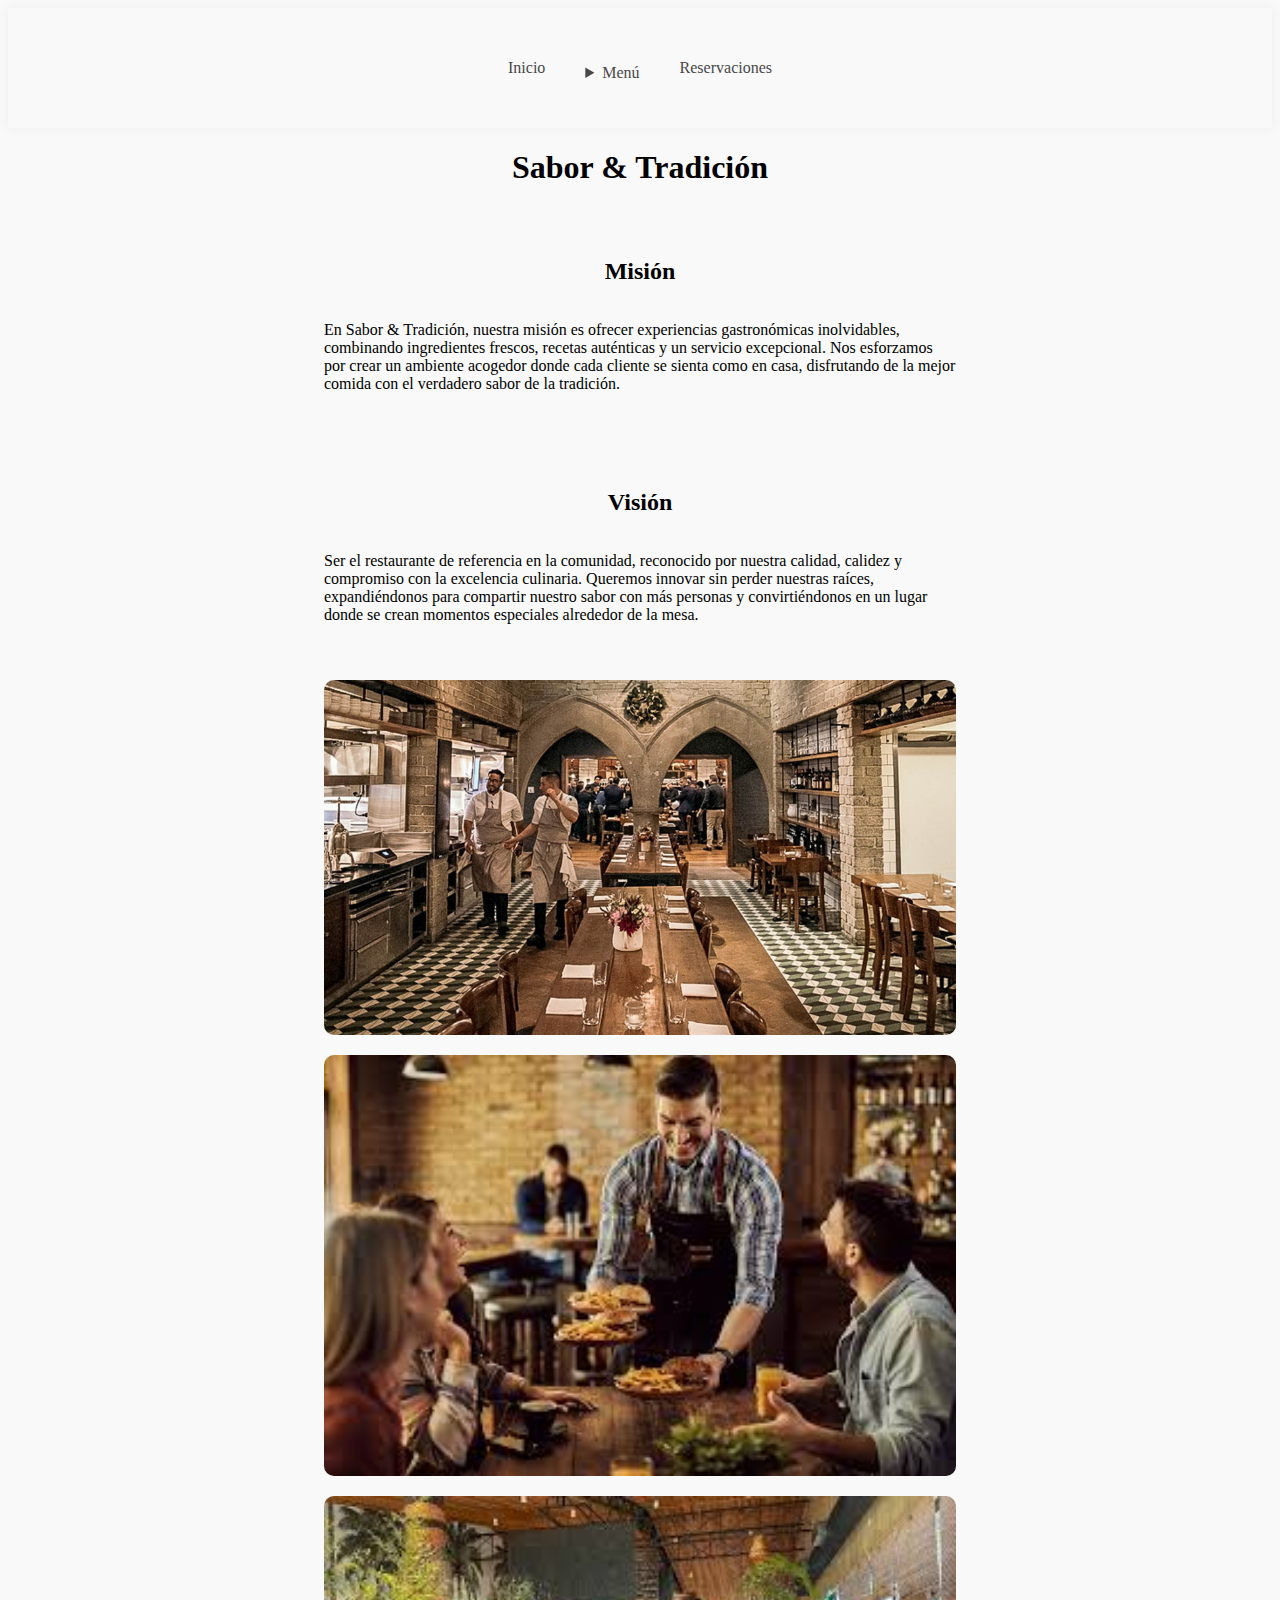
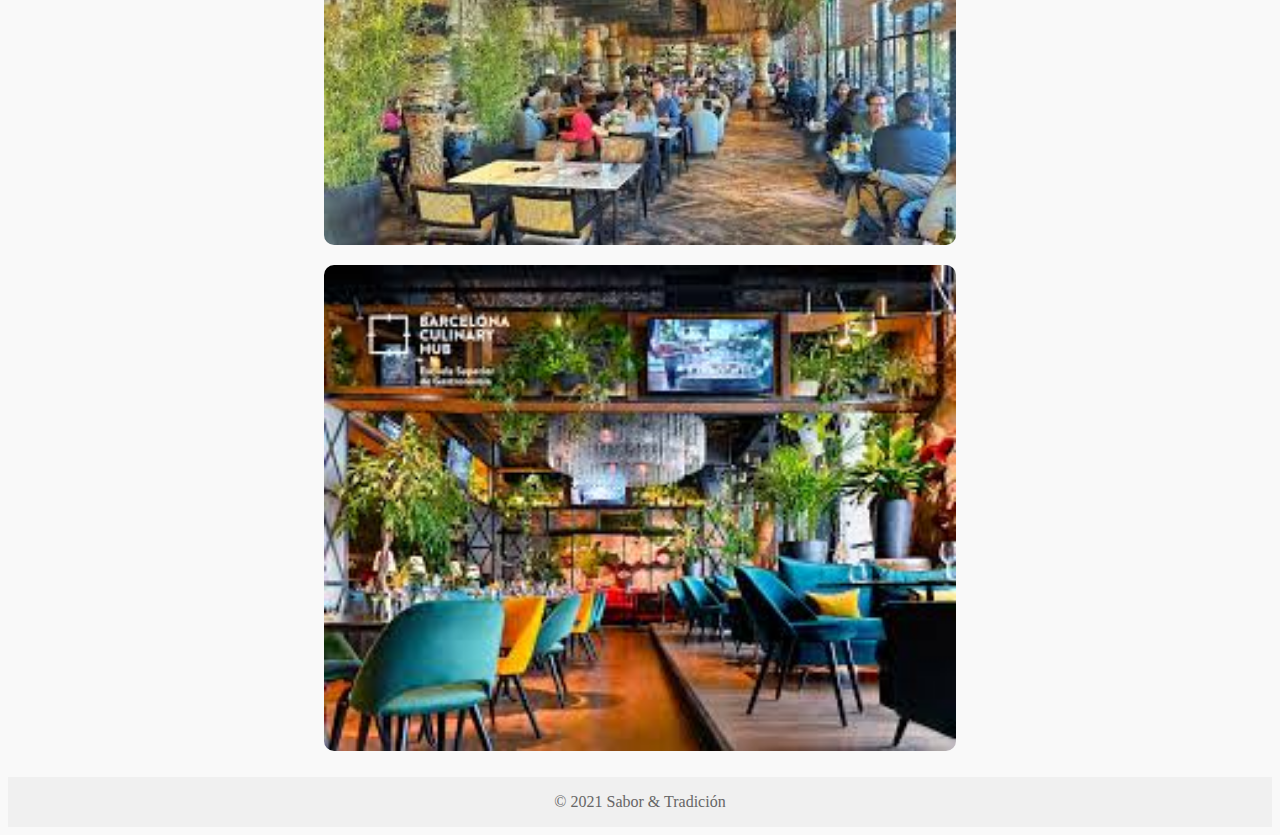
==== index.html @ 6455303a "commit-progreso-web" ====
<!DOCTYPE html>
<html lang="en">
<head>
    <meta charset="UTF-8">
    <meta name="viewport" content="width=device-width, initial-scale=1.0">
    <link rel="stylesheet" href="./assets/css/style.css"> 
    <link rel="stylesheet" href="style.css">  
    <title>Sabor & Tradición</title>
</head>
    <body>
        <nav class="nav">
            <ul>
                <li><a href="index.html">Inicio</a></li>
                <li>
                    <details>
                        <summary>Menú</summary>
                        <ul class="submenu">
                            <li><a href="./menu/postres.html">Postres</a></li>
                            <li><a href="entradas.html">Entradas</a></li>
                            <li><a href="platosfuertes.html">Platos Fuertes</a></li>
                    </details>
                </li>
                <li><a href="reservaciones.html">Reservaciones</a></li>
            </ul>
        </nav>
        <h1>Sabor & Tradición</h1>

        <div class="container-index">
            <h2>Misión</h2>
            <p>En Sabor & Tradición, nuestra misión 
                es ofrecer experiencias gastronómicas
                inolvidables, combinando ingredientes
                frescos, recetas auténticas y un servicio 
                excepcional. Nos esforzamos por crear un ambiente
                acogedor donde cada cliente se sienta como en casa,
                disfrutando de la mejor comida con el verdadero sabor
                de la tradición.</p>
        </div>

        <div class="container-index">
            <h2>Visión</h2>
            <p>Ser el restaurante de referencia en la comunidad, reconocido por nuestra calidad, calidez y compromiso con la excelencia culinaria. Queremos innovar sin perder nuestras raíces, expandiéndonos para compartir nuestro sabor con más personas y convirtiéndonos en un lugar donde se crean momentos especiales alrededor de la mesa.</p>
        </div>

        <div class="gallery">
            <img src="./assets/img/img1.jpg" alt="Gallery 1">
            <img src="./assets/img/img2.jpg" alt="Gallery 1">
            <img src="./assets/img/img3.jpg" alt="Gallery 1">
            <img src="./assets/img/img4.jpg" alt="Gallery 1">
        </div>

        <footer>
            <p>&copy; 2021 Sabor & Tradición</p>
        </footer>

    </body>     
</html>
---- assets/css/style.css ----
body{
    background-color: rgb(249, 249, 249);
    display: flex; 
    flex-direction: column;
    justify-content: center;
    align-items: center;
}


h1,h2{
    text-align: center;
}

.container-index{
    display: flex;
    flex-direction: column;
    justify-content: center;
    align-items: center;
    margin: 30px;
    max-width: 70%;
}

.nav {
    box-shadow: 0px 0px 10px 0px #ededed;
    width: 100%;
    display: flex;
    justify-content: center;
    align-items: center;
}

.nav:hover {
    box-shadow: 0px 0px 5px 0px #a7a7a7;

}

.nav ul{
    display: flex;
    flex-direction: row;
    align-items: center;
    color: white;
    padding: 10px;
}
.nav ul li{
    list-style: none;
    margin: 10px;
    padding: 10px;
    border-radius: 10px;
    
}

.nav ul li a,summary{
    text-decoration: none;
    color: rgb(72, 72, 72);
}

details .submenu{
    display: flex;
    flex-direction: column;
}

details:hover{
    background-color: #f1f1f100;
}

summary{
    margin-top: 10px;
}

.nav ul li:hover{
    background-color: #d3d3d333;
}

.gallery{
    display: flex;
    flex-direction: row;
    justify-content: center;
    align-items: center;
    flex-wrap: wrap;
}

.gallery img{
    width:80%;
    margin: 10px;
    border-radius: 10px;
}

footer{
    background-color: #eaeaea8f;
    color: rgb(102, 102, 102);
    display: flex;
    justify-content: center;
    align-items: center;
    width: 100%;
    height: 50px;
    bottom: 0;
    margin-top: 1rem;
}


@media(min-width: 1025px){
    .container-index{
        max-width: 50%;
    }
    
    .gallery img{
        width: 50%;
    }
}
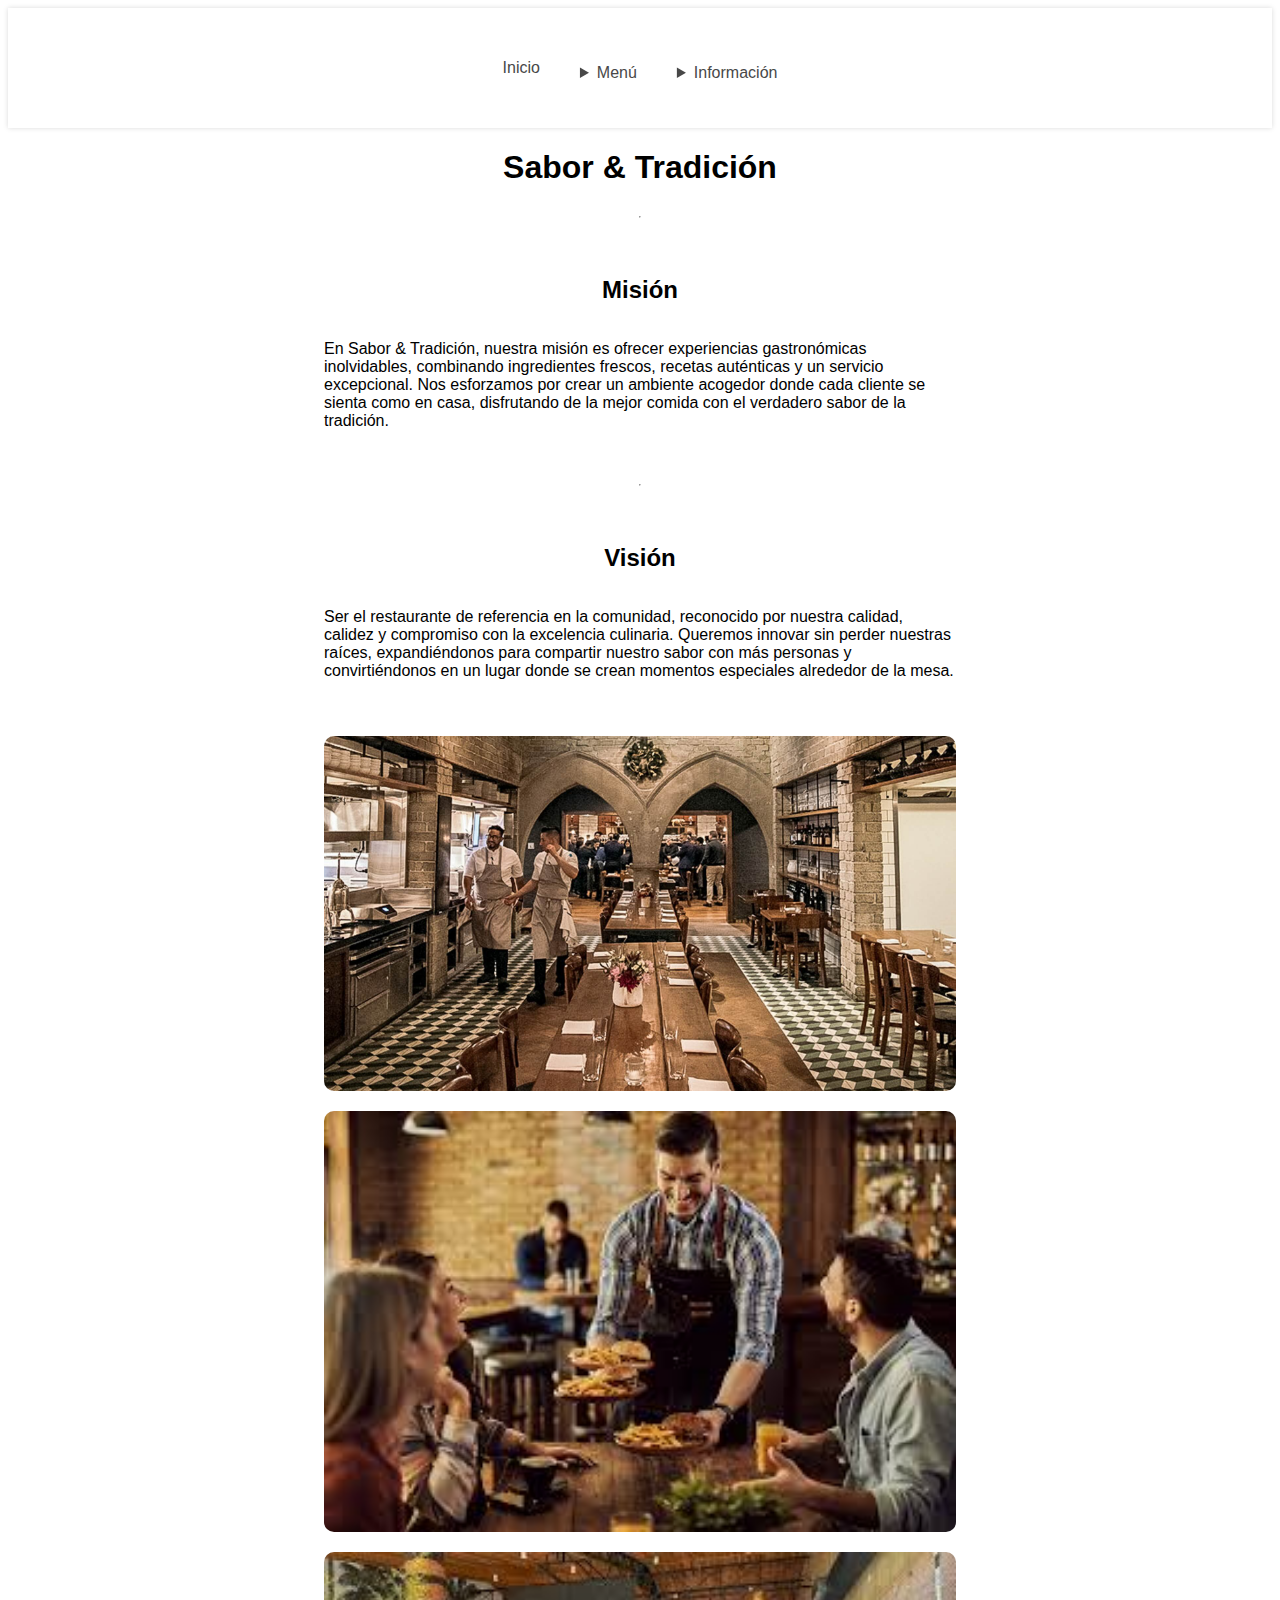
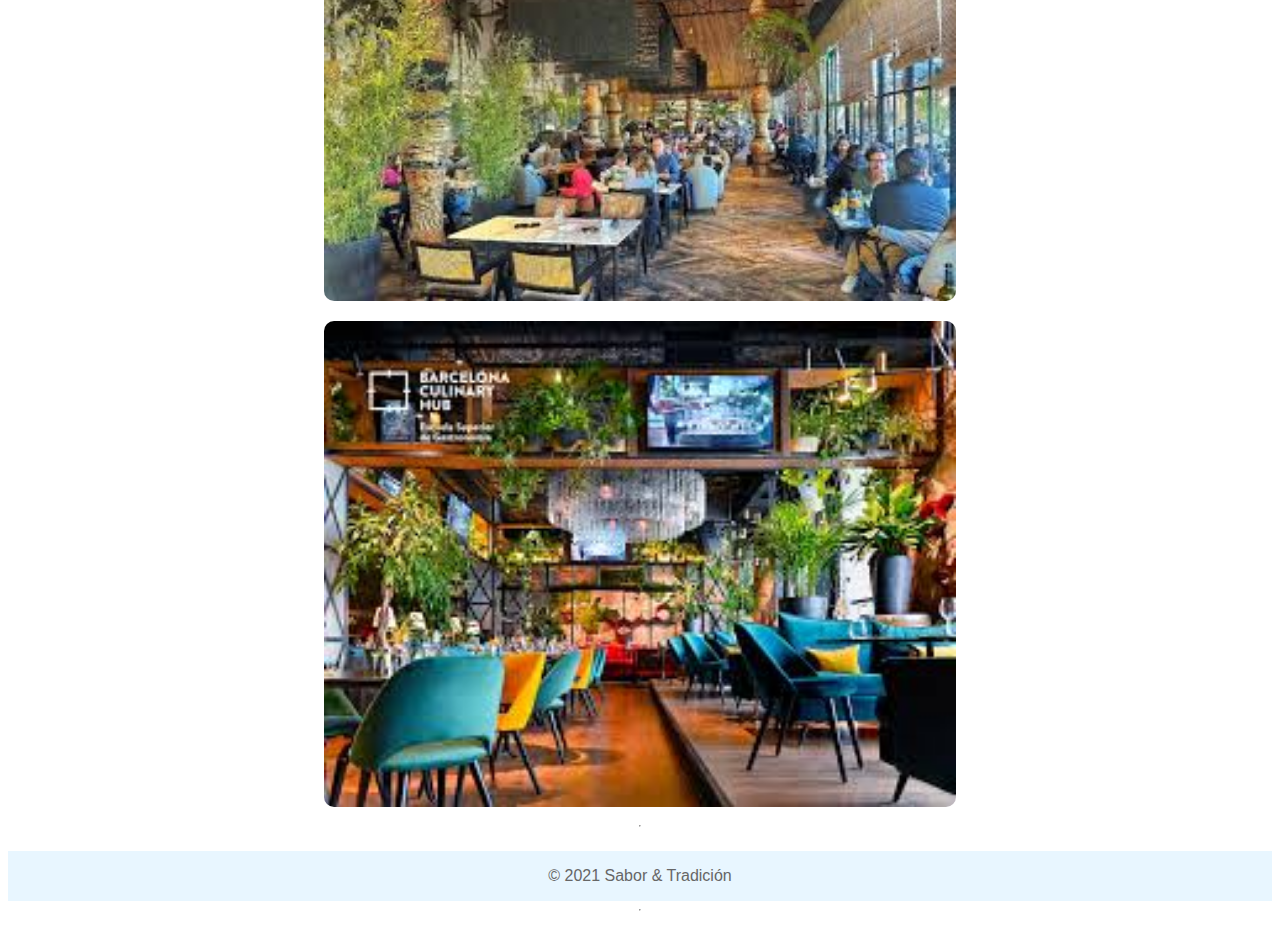
==== commit ede394fb: "commit-web- terminada" ====
--- a/index.html
+++ b/index.html
@@ -1,10 +1,18 @@
 <!DOCTYPE html>
-<html lang="en">
+<html lang="es">
 <head>
     <meta charset="UTF-8">
+    <meta http-equiv="X-UA-Compatible" content="IE=edge">
+    <meta name="description" content="Sitio web de restaurante Sabor & Tradición">
+    <meta name="keywords" content="restaurante, comida, postres, platos fuertes, reseñas, personal, recetas">
+    <meta name="author" content="Sabor & Tradición">
+    <meta property="og:title" content="Sabor & Tradición">
+    <meta property="og:description" content="Restaurante de comida tradicional con un toque especial">
+    <meta property="og:image" content="/assets/img/icono_restaurante.png">
+    <meta property="og:url" content="https://index.html">
     <meta name="viewport" content="width=device-width, initial-scale=1.0">
+    <link rel="shortcut icon" href="/assets/img/icono_restaurante.png" type="image/x-icon">
     <link rel="stylesheet" href="./assets/css/style.css"> 
-    <link rel="stylesheet" href="style.css">  
     <title>Sabor & Tradición</title>
 </head>
     <body>
@@ -16,15 +24,22 @@
                         <summary>Menú</summary>
                         <ul class="submenu">
                             <li><a href="./menu/postres.html">Postres</a></li>
-                            <li><a href="entradas.html">Entradas</a></li>
-                            <li><a href="platosfuertes.html">Platos Fuertes</a></li>
+                            <li><a href="/menu/platosFuertes.htmlreceta">Platos Fuertes</a></li>
                     </details>
                 </li>
-                <li><a href="reservaciones.html">Reservaciones</a></li>
+                <li>
+                    <details>
+                        <summary>Información</summary>
+                        <ul class="submenu">
+                            <li><a href="/resenias/resenias.html">Reseñas</a></li>
+                            <li><a href="personal/personal.html">Personal</a></li>
+                            <li><a href="recetas/recetas.html">Recetas</a></li>
+                    </details>
+                </li>
             </ul>
         </nav>
         <h1>Sabor & Tradición</h1>
-
+        <hr />
         <div class="container-index">
             <h2>Misión</h2>
             <p>En Sabor & Tradición, nuestra misión 
@@ -36,7 +51,7 @@
                 disfrutando de la mejor comida con el verdadero sabor
                 de la tradición.</p>
         </div>
-
+        <hr />
         <div class="container-index">
             <h2>Visión</h2>
             <p>Ser el restaurante de referencia en la comunidad, reconocido por nuestra calidad, calidez y compromiso con la excelencia culinaria. Queremos innovar sin perder nuestras raíces, expandiéndonos para compartir nuestro sabor con más personas y convirtiéndonos en un lugar donde se crean momentos especiales alrededor de la mesa.</p>
@@ -48,10 +63,10 @@
             <img src="./assets/img/img3.jpg" alt="Gallery 1">
             <img src="./assets/img/img4.jpg" alt="Gallery 1">
         </div>
-
+        <hr />
         <footer>
             <p>&copy; 2021 Sabor & Tradición</p>
         </footer>
-
+        <hr />
     </body>     
 </html>--- a/assets/css/style.css
+++ b/assets/css/style.css
@@ -1,9 +1,10 @@
 body{
-    background-color: rgb(249, 249, 249);
+    background-color: rgb(255, 255, 255);
     display: flex; 
     flex-direction: column;
     justify-content: center;
     align-items: center;
+    font-family: sans-serif;
 }
 
 
@@ -21,15 +22,16 @@
 }
 
 .nav {
-    box-shadow: 0px 0px 10px 0px #ededed;
-    width: 100%;
-    display: flex;
-    justify-content: center;
-    align-items: center;
+    box-shadow: 0px 0px 5px #dadada;
+    width: 100%;
+    display: flex;
+    justify-content: center;
+    align-items: center;
+    background-color: #ffffff;
 }
 
 .nav:hover {
-    box-shadow: 0px 0px 5px 0px #a7a7a7;
+    box-shadow: 0px 0px 5px 0px #e2e2e2;
 
 }
 
@@ -64,10 +66,11 @@
 
 summary{
     margin-top: 10px;
+    cursor: pointer;
 }
 
 .nav ul li:hover{
-    background-color: #d3d3d333;
+    background-color: #ffffff;
 }
 
 .gallery{
@@ -85,7 +88,7 @@
 }
 
 footer{
-    background-color: #eaeaea8f;
+    background-color: #e8f6ff;
     color: rgb(102, 102, 102);
     display: flex;
     justify-content: center;
@@ -96,6 +99,116 @@
     margin-top: 1rem;
 }
 
+.container-opcions{
+    display: grid;
+    grid-template-columns: repeat(1, 1fr); 
+    gap: 10px;
+}
+
+
+.container-opcions-card{
+    width: 250px;
+    display: flex;
+    flex-direction: column;
+    justify-content: center;
+    margin: 30px;
+    max-width: 70%;
+    background-color: #fff;
+    box-shadow: 0px 0px 10px 0px #f1f1f1;
+    padding: 1rem;
+    border-radius: 10px;
+}
+
+.container-opcions-card:hover{
+    background-color:#e3ebfc;
+    transform: scale(1.05);
+    transition: 0.5s;
+}
+
+.container-opcions-card:not(:hover){
+    transition: 0.5s;
+}
+
+.container-opcions-card img {
+    width: 100%;
+    height: 250px;
+    box-shadow: 0px 0px 20px 0px #e0e0e0ce;
+    border-radius: 10px;
+}
+
+
+
+
+.review-container {
+    max-width: 800px;
+    margin: auto;
+    background: #ffffff;
+    padding: 30px;
+    border-radius: 15px;
+    box-shadow: 0px 0px 10px 0px #f1f1f1;
+}
+
+.review {
+    margin-bottom: 15px;
+    padding: 15px;
+    border-left: 5px solid #4093ff;
+    background-color: #e3ebfc;
+    border-radius: 10px;
+    transition: transform 0.3s ease;
+}
+
+.review:hover {
+    transform: scale(1.02);
+}
+
+.review-text {
+    font-size: 16px;
+    font-style: italic;
+    color: #444;
+}
+
+.review-author {
+    font-size: 14px;
+    font-weight: bold;
+    margin-top: 10px;
+    color: #4a5cff;
+}
+
+
+
+.recipes-container {
+    display: grid;
+    grid-template-columns: repeat(1, 1fr);
+    gap: 15px;
+    padding: 20px;
+}
+
+.recipe-card {
+    background: #fff;
+    border-radius: 10px;
+    overflow: hidden;
+    box-shadow: 0 4px 8px rgba(0, 0, 0, 0.2);
+    text-align: center;
+}
+
+.recipe-card img {
+    width: 100%;
+    height: 200px;
+    object-fit: cover; 
+}
+
+.recipe-card h3 {
+    margin: 10px 0;
+    font-size: 18px;
+    color: #333;
+}
+
+.recipe-card p {
+    font-size: 14px;
+    color: #666;
+    padding: 10px;
+}
+
 
 @media(min-width: 1025px){
     .container-index{
@@ -105,4 +218,16 @@
     .gallery img{
         width: 50%;
     }
+
+    .container-opcions{
+        grid-template-columns: repeat(3, 1fr);
+    }
+
+    .recipes-container {
+        display: grid;
+        grid-template-columns: repeat(2, 1fr);
+        gap: 15px;
+        padding: 20px;
+    }
+    
 }